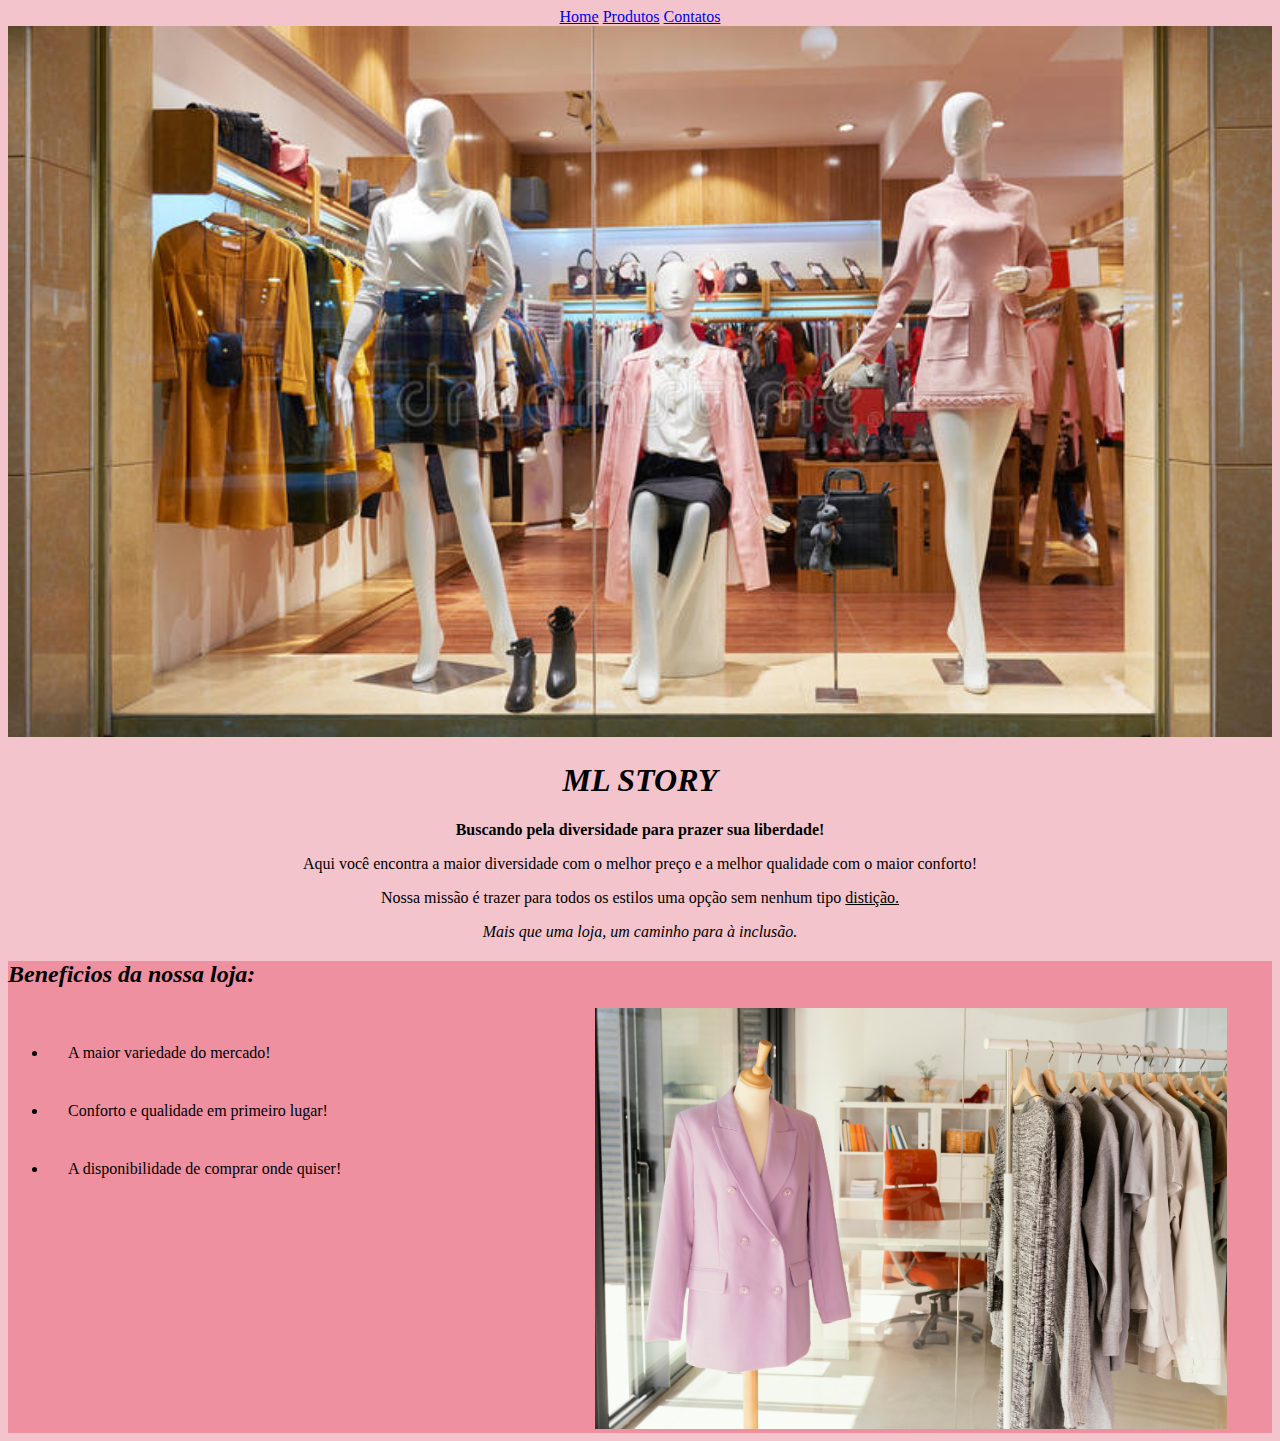
==== index.html @ 0b9db2a2 "Rename Index.html to index.html" ====
<!DOCTYPE html>
<html>
<head>
    <meta charset='utf-8'>
    <meta http-equiv='X-UA-Compatible' content='IE=edge'>
    <title> ML STORY </title>
    <link rel="stylesheet" type="text/css" href="style.css">
    <meta name='viewport' content='width=device-width, initial-scale=1'>
    <link rel='stylesheet' type='text/css' media='screen' href='style.css'>
    <script src='main.js'></script>
</head>
<body>
    <header>
<nav>
<a href="Index.html">Home</a>
<a href="produtos.html">Produtos</a>
<a href="contatos.html">Contatos</a>
</nav>
    </header>
    <main>
        <div class="conteudo">
            <img class="capa" src="capa.jpg">
            <h1> <em> <strong> ML STORY </strong></em> </h1>
            <p> <strong>Buscando pela diversidade para prazer sua liberdade!</strong></p>
            <p> Aqui você encontra a maior diversidade com o melhor preço e a melhor qualidade  com o  maior conforto! </p>
            <p> Nossa missão é trazer para todos os estilos uma opção sem nenhum tipo <u> distição. </u> </p> 
            <p> <em> Mais que uma loja, um caminho para à inclusão. </em></p>
            
        </div>
        <div class="beneficios">
            <h2> <em> <strong>Beneficios da nossa loja:</strong></em></h2>
            <ul>
                <li> A maior variedade do mercado!</li> 
                <li> Conforto e qualidade em primeiro lugar!</li>
                <li> A disponibilidade de comprar onde quiser!</li>
            </ul>
            <img class="foto-beneficios" src="foto-beneficios.jpg">
        </div>
    </main>
    <footer>
    </footer>
</body>
</html>
---- style.css ----
body { 
    text-align: center;
    background: rgb(243, 196, 204)
    }
 .capa{ 
    width: 100%;
 }
 .beneficios{
   text-align: left;
   background-color: 
   rgb(238, 144, 160);
 }
 .foto-beneficios{
   width: 50%;
   margin-left: 100px;
 }
 ul{
   display: inline-block;
   vertical-align: top;
   margin-right: 130px;
 }
 li{
   padding: 20px;
 }
---- style.css ----
body { 
    text-align: center;
    background: rgb(243, 196, 204)
    }
 .capa{ 
    width: 100%;
 }
 .beneficios{
   text-align: left;
   background-color: 
   rgb(238, 144, 160);
 }
 .foto-beneficios{
   width: 50%;
   margin-left: 100px;
 }
 ul{
   display: inline-block;
   vertical-align: top;
   margin-right: 130px;
 }
 li{
   padding: 20px;
 }
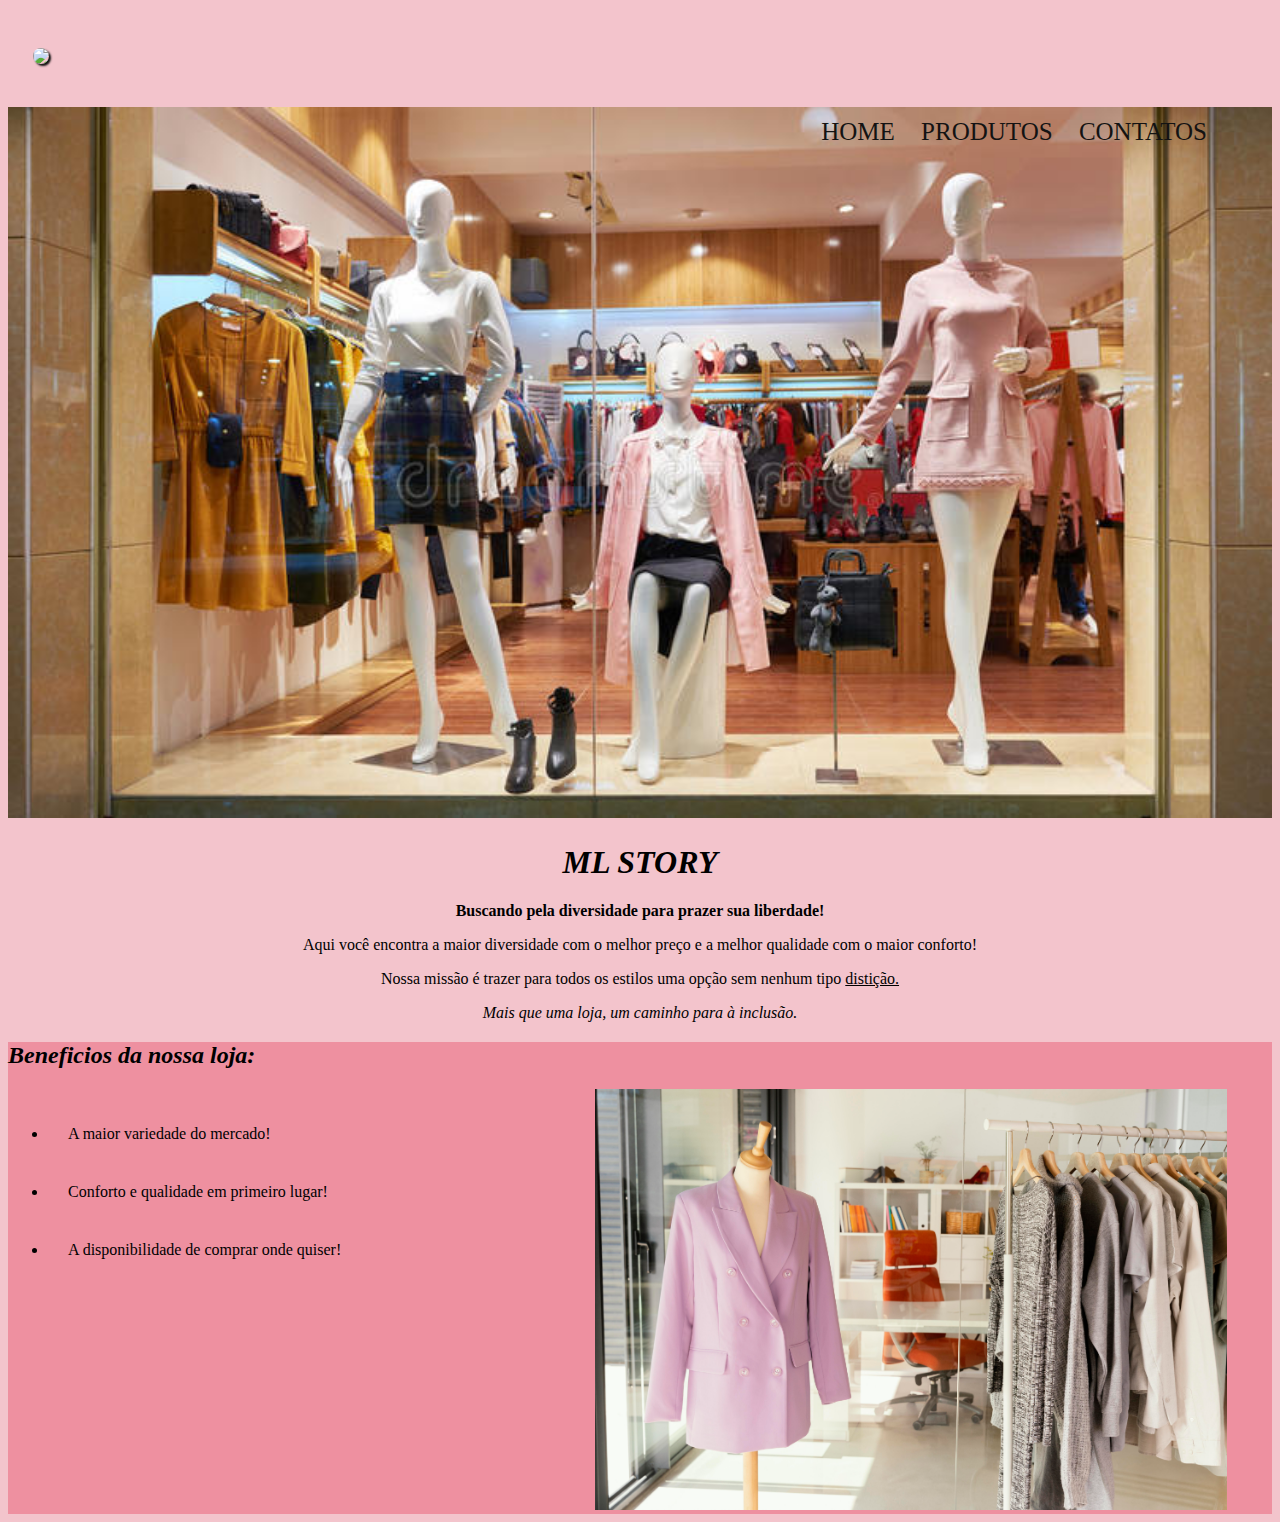
==== commit 91c15316: "Add files via upload" ====
--- a/index.html
+++ b/index.html
@@ -11,11 +11,14 @@
 </head>
 <body>
     <header>
-<nav>
-<a href="Index.html">Home</a>
-<a href="produtos.html">Produtos</a>
-<a href="contatos.html">Contatos</a>
-</nav>
+        <div class="caixa">
+            <h3><img class="imagem-logo" src="logo.jpg"></h3>
+            <nav class="cabecalho">
+                <a href="Index.html"> Home </a>
+                <a href="Produtos.html"> Produtos </a>
+                <a href="Contatos.html"> Contatos </a>
+            </nav>
+        </div>
     </header>
     <main>
         <div class="conteudo">
--- a/style.css
+++ b/style.css
@@ -2,6 +2,44 @@
     text-align: center;
     background: rgb(243, 196, 204)
     }
+    header {
+      padding: 20px 0;
+  }
+  .caixa {
+      display: inline;
+      position: relative;
+      width: 800px;
+      margin: 0 auto;
+  }
+  h3 {
+      text-align: left;
+  }
+  .imagem-logo {
+      width: 10%;
+      margin-left: 25px;
+      border-radius: 90px;
+      box-shadow: 2px 2px 2px #111111;
+  }
+  nav {
+      position: absolute;
+      top: 90px;
+      right: 65px;
+  }
+  nav a {
+      font-size: 25px;
+      padding-left: 20px;
+      color: #131313;
+      text-decoration: none;
+      text-transform: uppercase;
+  }
+  nav a:hover{
+      font-size: 30px;
+      font-weight: bold;
+      text-shadow: 2px 3px 5px rgb(255, 129, 129);
+      color: rgb(240, 87, 87);
+      transition: 0.5s;
+  
+  }
  .capa{ 
     width: 100%;
  }
--- a/style.css
+++ b/style.css
@@ -2,6 +2,44 @@
     text-align: center;
     background: rgb(243, 196, 204)
     }
+    header {
+      padding: 20px 0;
+  }
+  .caixa {
+      display: inline;
+      position: relative;
+      width: 800px;
+      margin: 0 auto;
+  }
+  h3 {
+      text-align: left;
+  }
+  .imagem-logo {
+      width: 10%;
+      margin-left: 25px;
+      border-radius: 90px;
+      box-shadow: 2px 2px 2px #111111;
+  }
+  nav {
+      position: absolute;
+      top: 90px;
+      right: 65px;
+  }
+  nav a {
+      font-size: 25px;
+      padding-left: 20px;
+      color: #131313;
+      text-decoration: none;
+      text-transform: uppercase;
+  }
+  nav a:hover{
+      font-size: 30px;
+      font-weight: bold;
+      text-shadow: 2px 3px 5px rgb(255, 129, 129);
+      color: rgb(240, 87, 87);
+      transition: 0.5s;
+  
+  }
  .capa{ 
     width: 100%;
  }
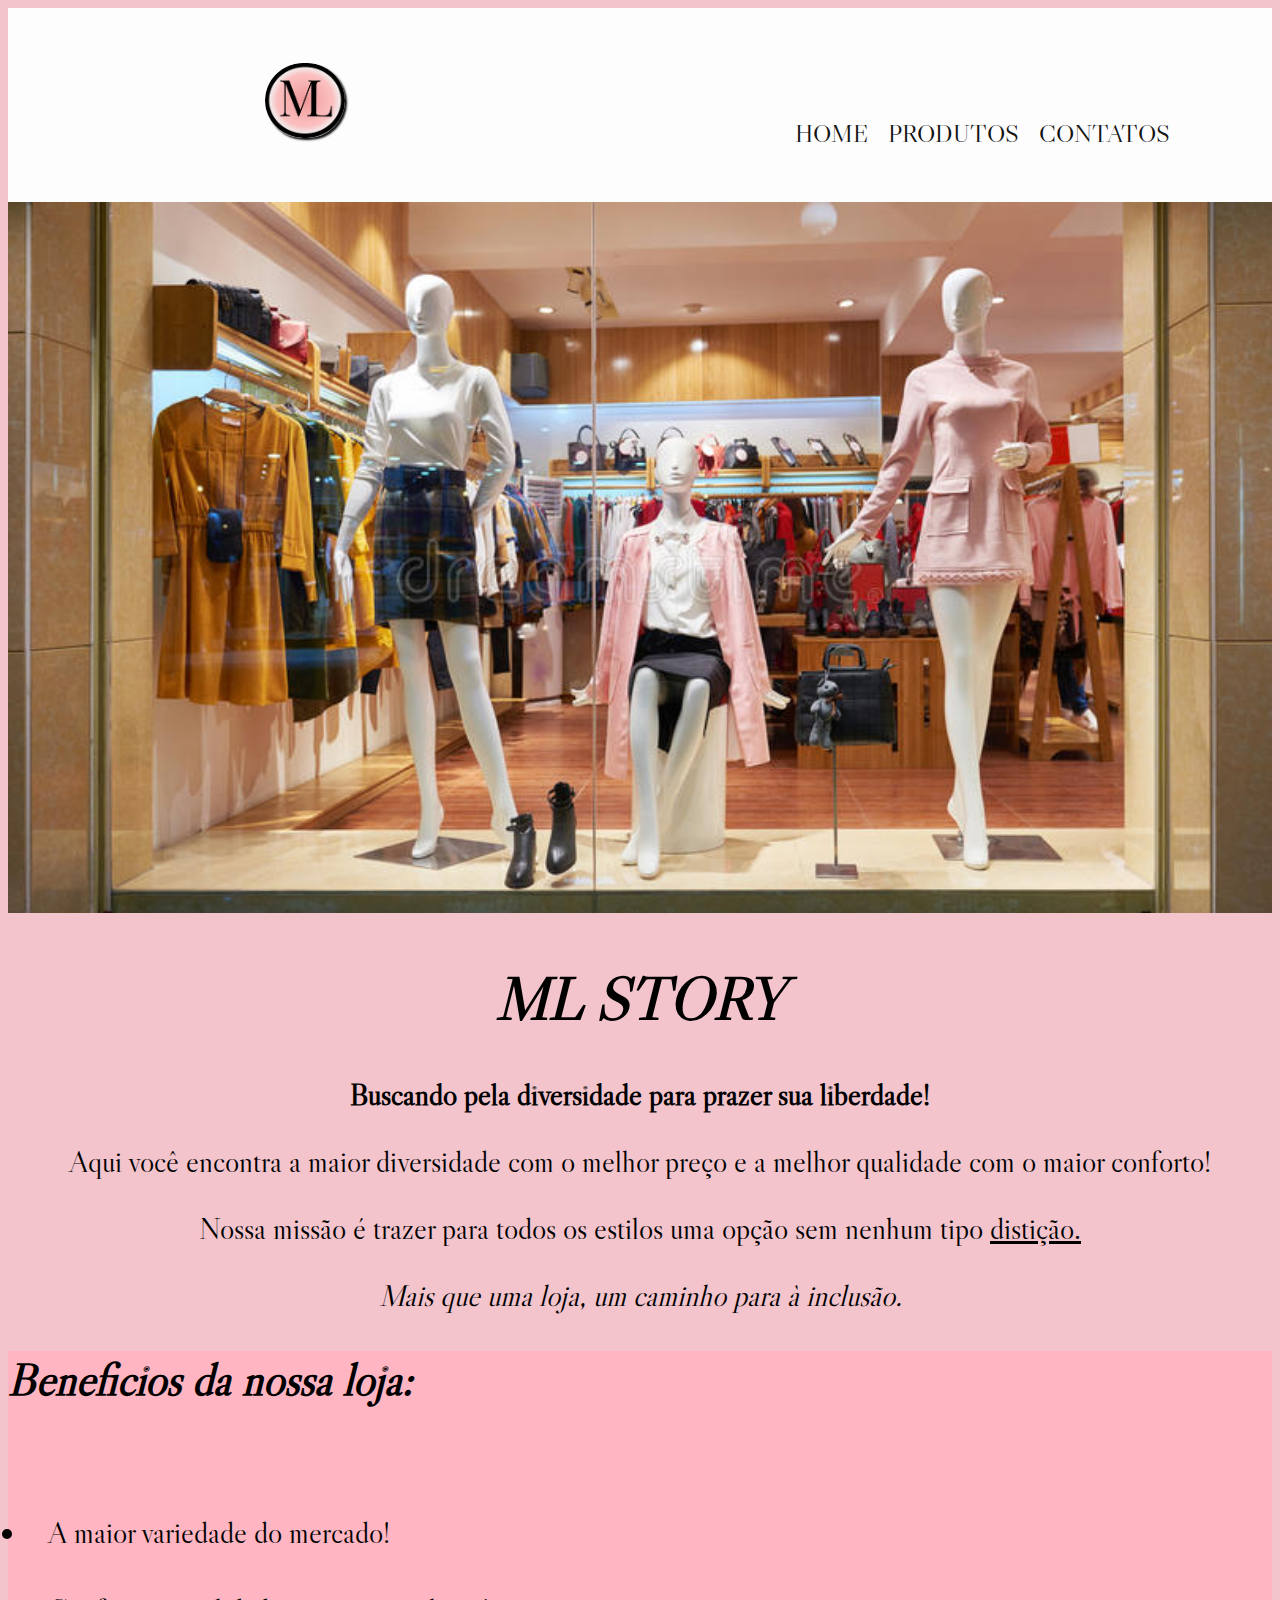
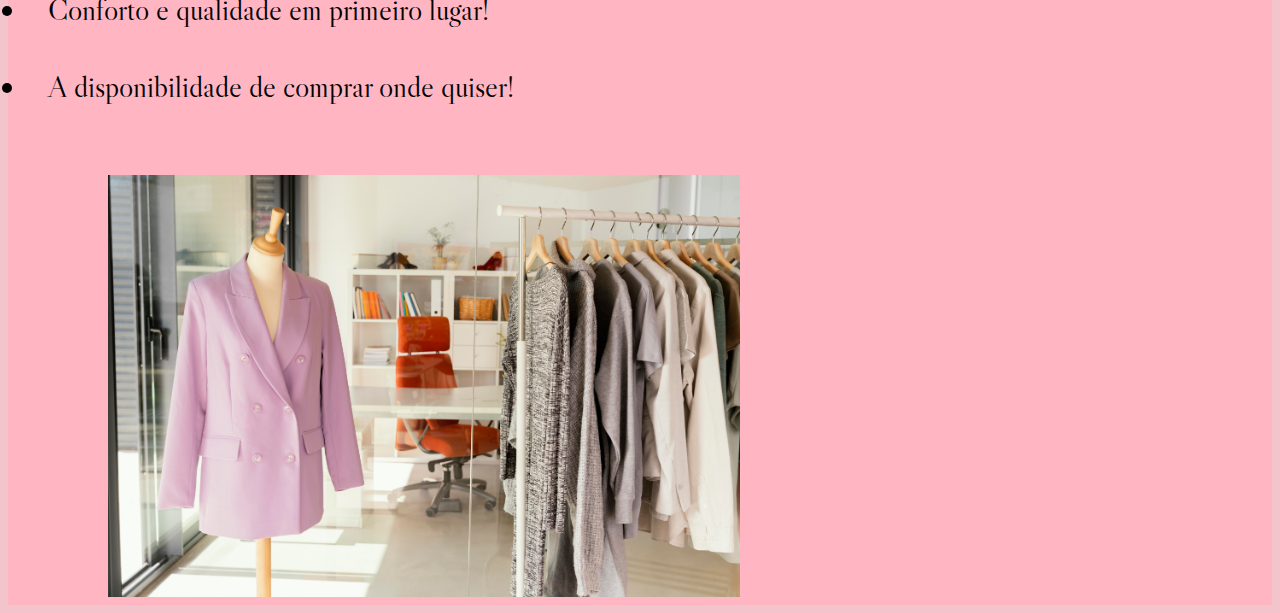
==== commit 0ff42f2f: "Add files via upload" ====
--- a/index.html
+++ b/index.html
@@ -14,9 +14,9 @@
         <div class="caixa">
             <h3><img class="imagem-logo" src="logo.jpg"></h3>
             <nav class="cabecalho">
-                <a href="Index.html"> Home </a>
-                <a href="Produtos.html"> Produtos </a>
-                <a href="Contatos.html"> Contatos </a>
+                <a href="index.html"> Home </a>
+                <a href="produtos.html"> Produtos </a>
+                <a href="contatos.html"> Contatos </a>
             </nav>
         </div>
     </header>
--- a/style.css
+++ b/style.css
@@ -1,4 +1,10 @@
-body { 
+
+@import url('https://fonts.googleapis.com/css2?family=Cambo&family=Libre+Caslon+Display&display=swap');
+
+body {
+   font-family: 'Cambo', serif;
+  font-family: 'Libre Caslon Display', serif;
+  font-size: 30px;
     text-align: center;
     background: rgb(243, 196, 204)
     }
@@ -33,20 +39,19 @@
       text-transform: uppercase;
   }
   nav a:hover{
-      font-size: 30px;
+      font-size: 40px;
       font-weight: bold;
-      text-shadow: 2px 3px 5px rgb(255, 129, 129);
-      color: rgb(240, 87, 87);
+      text-shadow: 2px 3px 5px rgb(247, 160, 160);
+      color: rgb(236, 156, 156);
       transition: 0.5s;
-  
+    
   }
  .capa{ 
     width: 100%;
  }
  .beneficios{
    text-align: left;
-   background-color: 
-   rgb(238, 144, 160);
+   background-color:  rgb(255, 182, 194);
  }
  .foto-beneficios{
    width: 50%;
@@ -55,8 +60,28 @@
  ul{
    display: inline-block;
    vertical-align: top;
-   margin-right: 130px;
+   padding: 20px;
  }
  li{
-   padding: 20px;
- }+    padding: 20px;
+}
+header {
+    display: flex;
+    flex-direction: row;
+    justify-content: space-between;
+    align-items: center;
+    background-color: rgb(253, 253, 253);
+    padding: 20px 20px;
+  }
+  
+  nav {
+    width: 200px;
+    display: flex;
+    justify-content: space-between;
+  }
+  img { 
+    width : 30%;
+    height: 30%; 
+   }
+
+ --- a/style.css
+++ b/style.css
@@ -1,4 +1,10 @@
-body { 
+
+@import url('https://fonts.googleapis.com/css2?family=Cambo&family=Libre+Caslon+Display&display=swap');
+
+body {
+   font-family: 'Cambo', serif;
+  font-family: 'Libre Caslon Display', serif;
+  font-size: 30px;
     text-align: center;
     background: rgb(243, 196, 204)
     }
@@ -33,20 +39,19 @@
       text-transform: uppercase;
   }
   nav a:hover{
-      font-size: 30px;
+      font-size: 40px;
       font-weight: bold;
-      text-shadow: 2px 3px 5px rgb(255, 129, 129);
-      color: rgb(240, 87, 87);
+      text-shadow: 2px 3px 5px rgb(247, 160, 160);
+      color: rgb(236, 156, 156);
       transition: 0.5s;
-  
+    
   }
  .capa{ 
     width: 100%;
  }
  .beneficios{
    text-align: left;
-   background-color: 
-   rgb(238, 144, 160);
+   background-color:  rgb(255, 182, 194);
  }
  .foto-beneficios{
    width: 50%;
@@ -55,8 +60,28 @@
  ul{
    display: inline-block;
    vertical-align: top;
-   margin-right: 130px;
+   padding: 20px;
  }
  li{
-   padding: 20px;
- }+    padding: 20px;
+}
+header {
+    display: flex;
+    flex-direction: row;
+    justify-content: space-between;
+    align-items: center;
+    background-color: rgb(253, 253, 253);
+    padding: 20px 20px;
+  }
+  
+  nav {
+    width: 200px;
+    display: flex;
+    justify-content: space-between;
+  }
+  img { 
+    width : 30%;
+    height: 30%; 
+   }
+
+ 